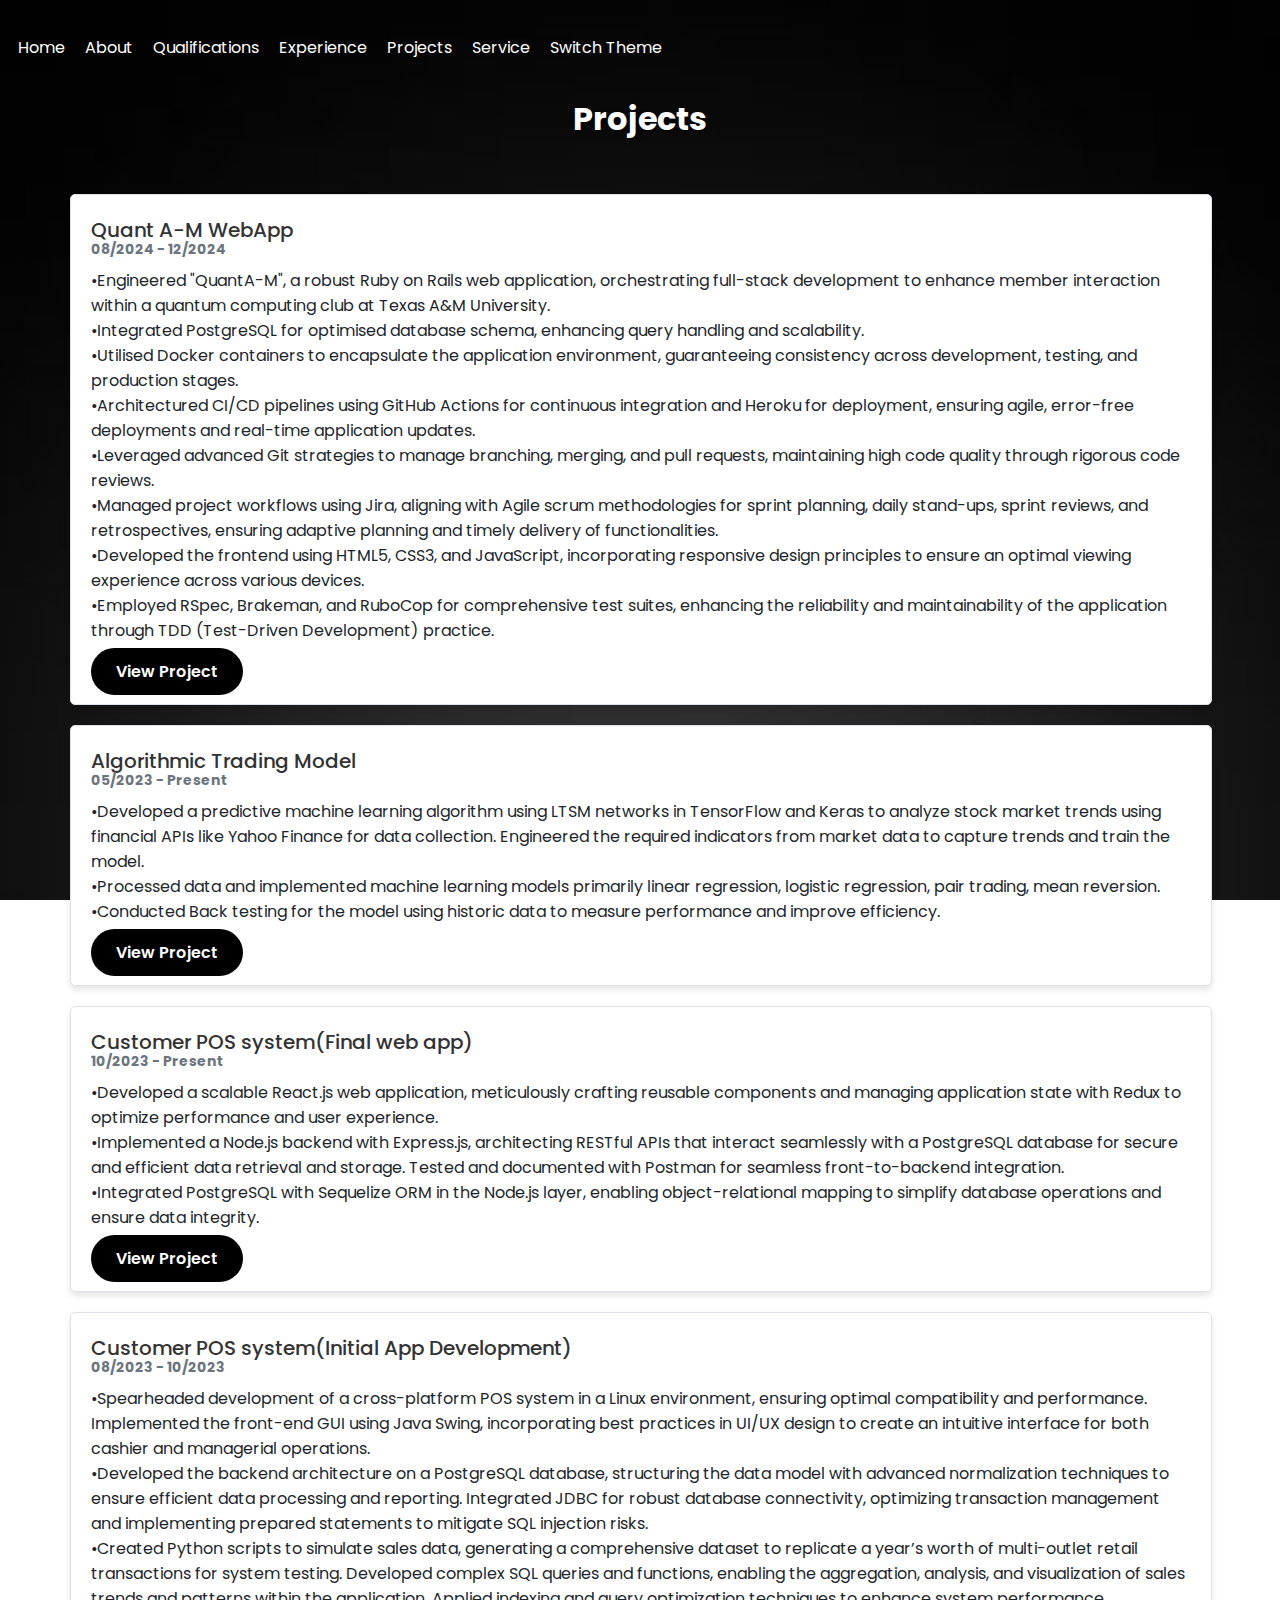
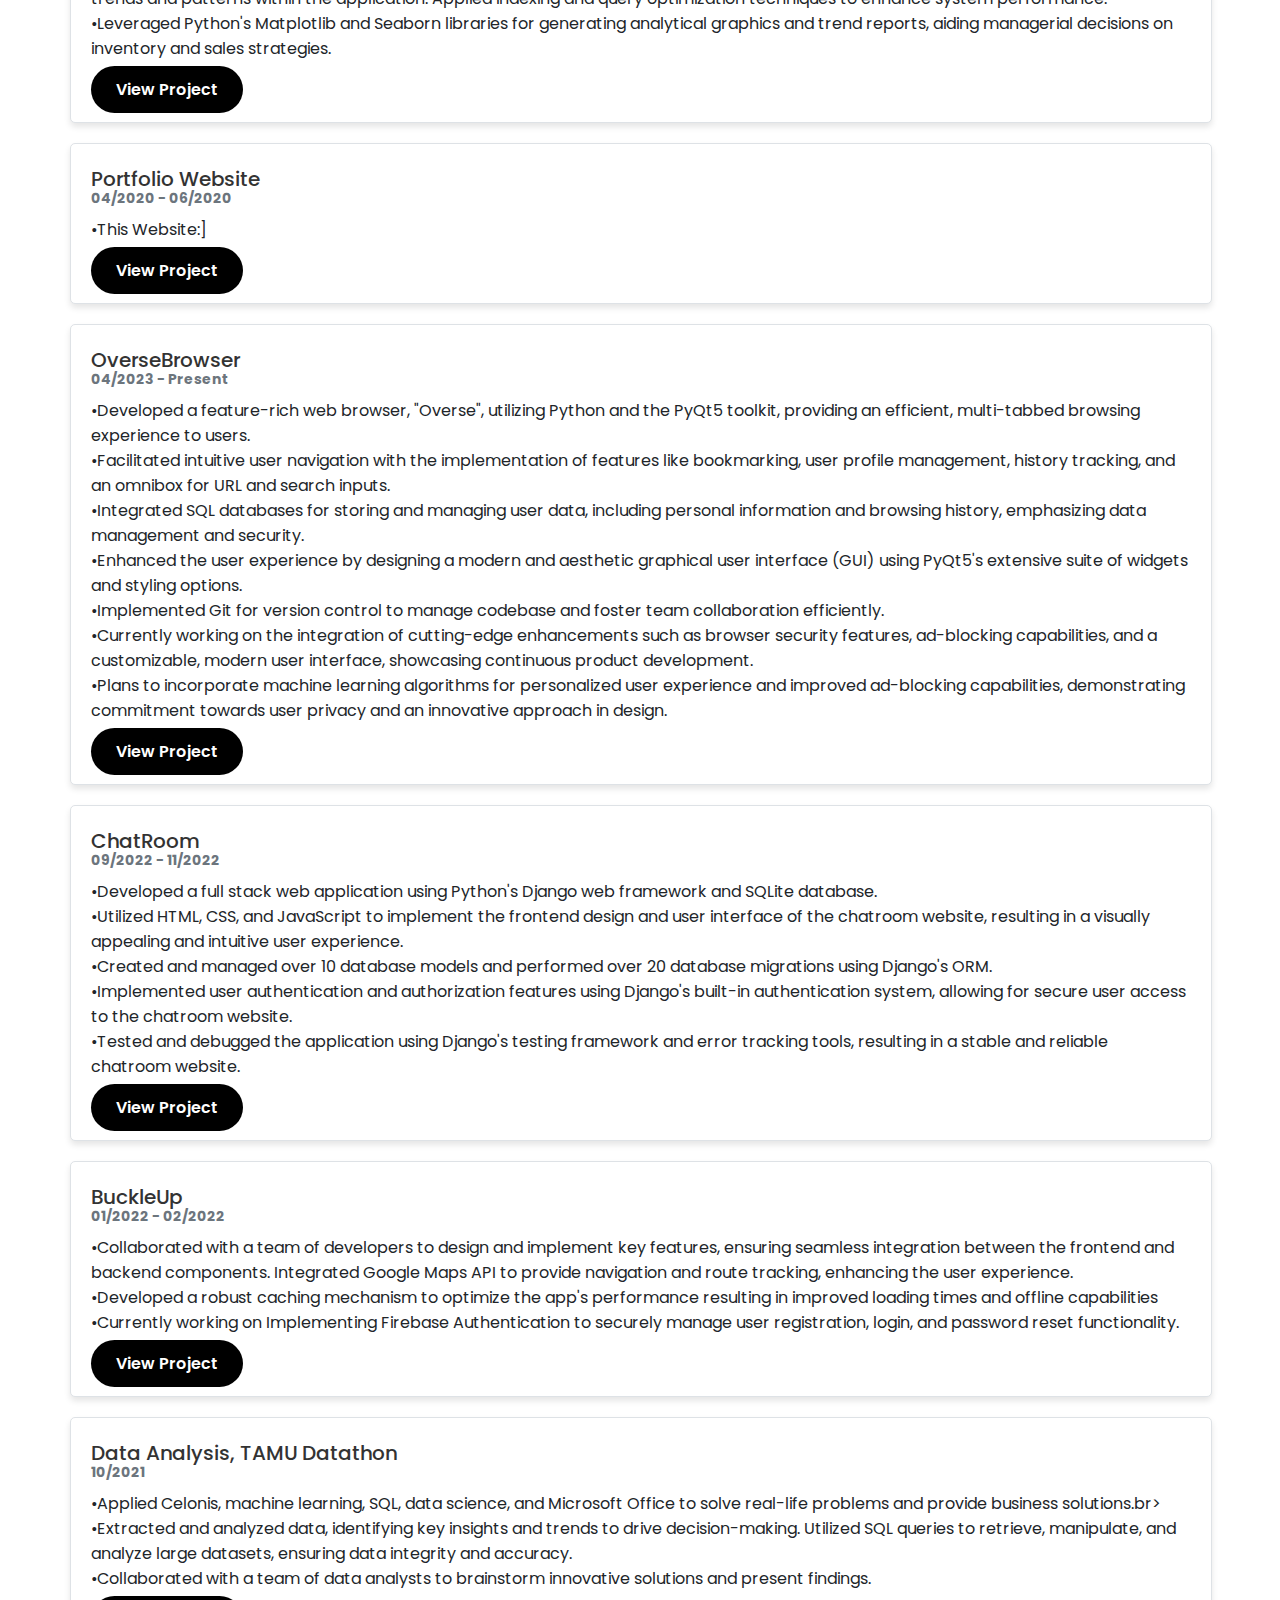
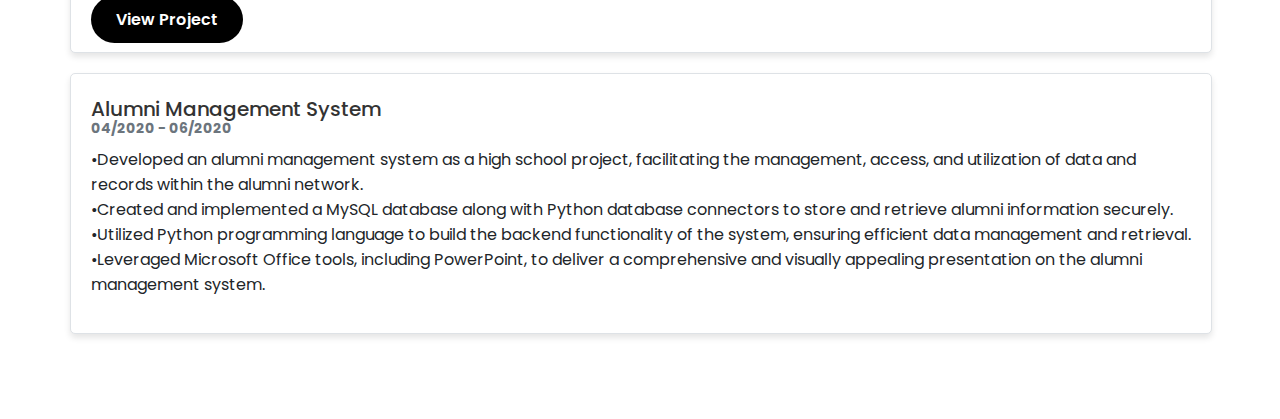
==== projects.html @ 676dbb83 "New Repo" ====
<!DOCTYPE html>
<html lang="en">

<head>
  <meta charset="utf-8">
  <meta content="width=device-width, initial-scale=1.0" name="viewport">

  <title>Projects - Dev Patel Portfolio</title>
  <meta content="" name="description">
  <meta content="" name="keywords">

  <link id="themeStylesheet" href="assets/css/common.css" rel="stylesheet">
  <link href="https://fonts.googleapis.com/css?family=Poppins:400,300,500,600,700" rel="stylesheet">

</head>

<body>

    <script>
        function toggleTheme() {
          let currentTheme = document.getElementById("themeStylesheet").getAttribute("href");
          if (currentTheme === "assets/css/common.css") {
            document.getElementById("themeStylesheet").setAttribute("href", "assets/css/common2.css"); // Name it appropriately
          } else {
            document.getElementById("themeStylesheet").setAttribute("href", "assets/css/common.css");
          }
        }
      </script>
      
    
      <!-- ======= Header ======= -->
      <nav id="navbar" class="navbar fixed-top">
        <ul>
          <li><a class="nav-link active" href="index.html">Home</a></li>
          <li><a class="nav-link" href="./index.html#about">About</a></li>
          <li><a class="nav-link" href="qualifications.html">Qualifications</a></li>
          <li><a class="nav-link" href="experience.html">Experience</a></li>
          <li><a class="nav-link" href="projects.html">Projects</a></li>
          <li><a class="nav-link" href="service.html">Service</a></li>
          <div class="theme-switch-wrapper">
            <button onclick="toggleTheme()">Switch Theme</button>
        </div>
        </ul>
      </nav>

      <div id="hero" class="hero route bg-image">
        <div class="container d-flex align-items-center justify-content-center">
          <h1>Projects</h1>
        </div>
        <!-- Projects Section -->
        <section class="p-5 projects-section">
          <div class="container">

              <!-- Project Details -->
              <div class="card bg-light text-dark my-4">
                <div class="card-body">
                    <h5 class="card-title">Quant A-M WebApp</h5>
                    <h6 class="card-subtitle mb-2 text-muted">08/2024 - 12/2024</h6>
                    <p class="card-text">•Engineered "QuantA-M", a robust Ruby on Rails web application, orchestrating full-stack development to enhance member interaction within a quantum computing club at Texas A&M University.<br> 
                      •Integrated PostgreSQL for optimised database schema, enhancing query handling and scalability.<br> 
                      •Utilised Docker containers to encapsulate the application environment, guaranteeing consistency across development, testing, and production stages.<br> 
                      •Architectured CI/CD pipelines using GitHub Actions for continuous integration and Heroku for deployment, ensuring agile, error-free deployments and real-time application updates.<br> 
                      •Leveraged advanced Git strategies to manage branching, merging, and pull requests, maintaining high code quality through rigorous code reviews.<br> 
                      •Managed project workflows using Jira, aligning with Agile scrum methodologies for sprint planning, daily stand-ups, sprint reviews, and retrospectives, ensuring adaptive planning and timely delivery of functionalities.<br> 
                      •Developed the frontend using HTML5, CSS3, and JavaScript, incorporating responsive design principles to ensure an optimal viewing experience across various devices.<br> 
                      •Employed RSpec, Brakeman, and RuboCop for comprehensive test suites, enhancing the reliability and maintainability of the application through TDD (Test-Driven Development) practice.<br> 
                        </p>
                    <a href="https://github.com/DevPatel3547/QuantA-M" class="download-btn">View Project</a>
                </div>
            </div>

              <div class="card bg-light text-dark my-4">
                <div class="card-body">
                    <h5 class="card-title">Algorithmic Trading Model</h5>
                    <h6 class="card-subtitle mb-2 text-muted">05/2023 - Present</h6>
                    <p class="card-text">•Developed a predictive machine learning algorithm using LTSM networks in TensorFlow and Keras to analyze stock market trends using financial APIs like Yahoo Finance for data collection. Engineered the required indicators from market data to capture trends and train the model.<br> 
                        •Processed data and implemented machine learning models primarily linear regression, logistic regression, pair trading, mean reversion.<br> 
                        •Conducted Back testing for the model using historic data to measure performance and improve efficiency.<br> 
                        </p>
                    <a href="https://github.com/DevPatel3547/AlgorithmicTradingModel" class="download-btn">View Project</a>
                </div>
            </div>

            <div class="card bg-light text-dark my-4">
              <div class="card-body">
                  <h5 class="card-title">Customer POS system(Final web app)</h5>
                  <h6 class="card-subtitle mb-2 text-muted">10/2023 - Present</h6>
                  <p class="card-text">•Developed a scalable React.js web application, meticulously crafting reusable components and managing application state with Redux to optimize performance and user experience.<br>
                    •Implemented a Node.js backend with Express.js, architecting RESTful APIs that interact seamlessly with a PostgreSQL database for secure and efficient data retrieval and storage. Tested and documented with Postman for seamless front-to-backend integration.<br>
                    •Integrated PostgreSQL with Sequelize ORM in the Node.js layer, enabling object-relational mapping to simplify database operations and ensure data integrity.<br>
                    
                    
                      </p>
                  <a href="https://github.com/DevPatel3547/CustomerPOSSystem" class="download-btn">View Project</a>
              </div>
          </div>



            <div class="card bg-light text-dark my-4">
              <div class="card-body">
                  <h5 class="card-title">Customer POS system(Initial App Development)</h5>
                  <h6 class="card-subtitle mb-2 text-muted">08/2023 - 10/2023</h6>
                  <p class="card-text">•Spearheaded development of a cross-platform POS system in a Linux environment, ensuring optimal compatibility and performance. Implemented the front-end GUI using Java Swing, incorporating best practices in UI/UX design to create an intuitive interface for both cashier and managerial operations.<br>
                    •Developed the backend architecture on a PostgreSQL database, structuring the data model with advanced normalization techniques to ensure efficient data processing and reporting. Integrated JDBC for robust database connectivity, optimizing transaction management and implementing prepared statements to mitigate SQL injection risks.<br>
                    •Created Python scripts to simulate sales data, generating a comprehensive dataset to replicate a year’s worth of multi-outlet retail transactions for system testing. Developed complex SQL queries and functions, enabling the aggregation, analysis, and visualization of sales trends and patterns within the application. Applied indexing and query optimization techniques to enhance system performance. <br>
                    •Leveraged Python's Matplotlib and Seaborn libraries for generating analytical graphics and trend reports, aiding managerial decisions on inventory and sales strategies.<br>
                    
                    
                      </p>
                  <a href="https://github.com/DevPatel3547/CustomerPOSSystemInitialApp" class="download-btn">View Project</a>
              </div>
          </div>

          <div class="card bg-light text-dark my-4">
            <div class="card-body">
                <h5 class="card-title">Portfolio Website</h5>
                <h6 class="card-subtitle mb-2 text-muted">04/2020 - 06/2020</h6>
                <p class="card-text">•This Website:]</p>
                <a href="" class="download-btn">View Project</a>
            </div>
          </div>

              <div class="card bg-light text-dark my-4">
                  <div class="card-body">
                      <h5 class="card-title">OverseBrowser</h5>
                      <h6 class="card-subtitle mb-2 text-muted">04/2023 - Present</h6>
                      <p class="card-text">•Developed a feature-rich web browser, "Overse", utilizing Python and the PyQt5 toolkit, providing an efficient, multi-tabbed browsing experience to users.<br>
                          •Facilitated intuitive user navigation with the implementation of features like bookmarking, user profile management, history tracking, and an omnibox for URL and search inputs.<br>
                          •Integrated SQL databases for storing and managing user data, including personal information and browsing history, emphasizing data management and security.<br>
                          •Enhanced the user experience by designing a modern and aesthetic graphical user interface (GUI) using PyQt5's extensive suite of widgets and styling options.<br>
                          •Implemented Git for version control to manage codebase and foster team collaboration efficiently.<br>
                          •Currently working on the integration of cutting-edge enhancements such as browser security features, ad-blocking capabilities, and a customizable, modern user interface, showcasing continuous product development.<br>
                          •Plans to incorporate machine learning algorithms for personalized user experience and improved ad-blocking capabilities, demonstrating commitment towards user privacy and an innovative approach in design.<br>
                          </p>
                      <a href="https://github.com/DevPatel3547/OverseBrowser" class="download-btn">View Project</a>
                  </div>
              </div>
  
  
              <div class="card bg-light text-dark my-4">
                  <div class="card-body">
                      <h5 class="card-title">ChatRoom</h5>
                      <h6 class="card-subtitle mb-2 text-muted">09/2022 - 11/2022</h6>
                      <p class="card-text">•Developed a full stack web application using Python's Django web framework and SQLite database.<br>
                          •Utilized HTML, CSS, and JavaScript to implement the frontend design and user interface of the chatroom website, resulting in a visually appealing and intuitive user experience.<br>
                          •Created and managed over 10 database models and performed over 20 database migrations using Django's ORM.<br>
                          •Implemented user authentication and authorization features using Django's built-in authentication system, allowing for secure user access to the chatroom website.<br>
                          •Tested and debugged the application using Django's testing framework and error tracking tools, resulting in a stable and reliable chatroom website.<br></p>
                      <a href="https://github.com/DevPatel3547/ChatRoom" class="download-btn">View Project</a>    
                      </div>
      
              </div>
  
  
              <div class="card bg-light text-dark my-4">
                  <div class="card-body">
                      <h5 class="card-title">BuckleUp</h5>
                      <h6 class="card-subtitle mb-2 text-muted">01/2022 - 02/2022</h6>
                      <p class="card-text">•Collaborated with a team of developers to design and implement key features, ensuring seamless integration between the frontend and backend components. Integrated Google Maps API to provide navigation and route tracking, enhancing the user experience.<br>
                          •Developed a robust caching mechanism to optimize the app's performance resulting in improved loading times and offline capabilities<br>
                          •Currently working on Implementing Firebase Authentication to securely manage user registration, login, and password reset functionality.<br></p>
                          <a href="https://github.com/DevPatel3547/Buckle-UP" class="download-btn">View Project</a>    
                      </div>
              </div>
  
  
              <div class="card bg-light text-dark my-4">
                  <div class="card-body">
                      <h5 class="card-title">Data Analysis, TAMU Datathon</h5>
                      <h6 class="card-subtitle mb-2 text-muted">10/2021</h6>
                      <p class="card-text">•Applied Celonis, machine learning, SQL, data science, and Microsoft Office to solve real-life problems and provide business solutions.br>
                          •Extracted and analyzed data, identifying key insights and trends to drive decision-making. Utilized SQL queries to retrieve, manipulate, and analyze large datasets, ensuring data integrity and accuracy.<br>
                          •Collaborated with a team of data analysts to brainstorm innovative solutions and present findings.<br></p>
                          <a href="https://devpost.com/software/celonis-2021-challenge-14pkv9" class="download-btn">View Project</a>  
                  </div>
              </div>
  
  
              <div class="card bg-light text-dark my-4">
                  <div class="card-body">
                      <h5 class="card-title">Alumni Management System</h5>
                      <h6 class="card-subtitle mb-2 text-muted">04/2020 - 06/2020</h6>
                      <p class="card-text">•Developed an alumni management system as a high school project, facilitating the management, access, and utilization of data and records within the alumni network.<br>
                                          •Created and implemented a MySQL database along with Python database connectors to store and retrieve alumni information securely.<br>
                                          •Utilized Python programming language to build the backend functionality of the system, ensuring efficient data management and retrieval.<br>
                                          •Leveraged Microsoft Office tools, including PowerPoint, to deliver a comprehensive and visually appealing presentation on the alumni management system.<br></p>
                  </div>
              </div>
  


          </div>
      </section>
  </div><!-- End Hero Section -->



</body>

</html>
---- assets/css/common.css ----
body, h2, h3, h4, h5, h6, p, a, ul, li, form, input, textarea {
  margin: 0;
  padding: 0;
  font-family: 'Poppins', sans-serif;
  color: #333;
  text-decoration: none;
  box-sizing: border-box;
}


.container {
  max-width: 1140px;
  margin: 0 auto;
  padding: 15px;
}

header {
  background-color: #000;
  padding: 10px 0;
}

#navbar {
  position: absolute;
  top: 30px; 
  left: 0;
  right: 600px;
  z-index: 10; 
  text-align: center; 
}

#navbar ul {
  list-style: none;
  display: flex;
  align-items: center;
  justify-content: center; 
}

#navbar ul li {
  margin: 0 10px;
}

#navbar ul li a {
  color: white;
  transition: color 0.3s;
}

#navbar ul li a:hover {
  color: #007bff;
}


#hero {
  padding: 50px 0;
  background-size: cover;
  background-position: center;
}

h1 {
  text-align: center;
  color: #fff;
  text-shadow: 2px 2px 4px rgba(0, 0, 0, 0.5);
  margin-top: 30px;
}

.experience-section {
  display: flex;
  flex-direction: column;
  align-items: center;
  gap: 20px;
}

.card {
  background-color: #fff;
  border: 1px solid #dee2e6;
  border-radius: 5px;
  width: 100%; 
  box-shadow: 0 4px 6px rgba(0, 0, 0, 0.1);
}

.card-body {
  padding: 20px;
}

.card-title {
  margin-top: 0;
  font-weight: 500;
  font-size: 1.25rem;
}

.card-subtitle {
  font-size: 0.875rem;
  margin-top: -0.375rem;
  margin-bottom: 0.5rem;
  color: #6c757d;
}

.card-text {
  margin-bottom: 1rem;
  color: #212529;
  word-wrap: break-word; 
}
.card {
  margin-bottom: 20px;
}
@keyframes slideInFromLeft {
  0% {
    transform: translateX(-100%);
    opacity: 0;
  }
  100% {
    transform: translateX(0);
    opacity: 1;
  }
}

body {
  animation: slideInFromLeft 1s ease-out;
  background-image: url('../images/back1.jpg');
  background-size: cover;
  background-position: center;
  background-attachment: fixed;
  animation: slideInFromLeft 1s ease-out;
}
.resume-box {
  display: none;
}

.resume-header {
  display: flex;
  flex-direction: column;
  align-items: flex-start;
  padding: 20px 15px;
  background-color: #f8f9fa;
  border-bottom: 1px solid #dee2e6;
}

.resume-header h2 {
  margin: 0;
  color: #343a40;
  font-size: 2rem;
  margin-bottom: 10px;
}

.intro-text {
  margin-bottom: 15px;
  font-family: 'Poppins', sans-serif;
  color: #6c757d;
}

.download-btn {
  background-color: #000;
  color: #fff;
  border: none;
  padding: 12px 25px;
  border-radius: 25px;
  font-weight: 600;
  cursor: pointer;
  transition: background-color 0.3s, transform 0.3s;
}

.download-btn:hover {
  background-color: #000;
  transform: scale(1.05);
}

.theme-switch-wrapper {
z-index: 10; /* Ensure button is above the hero content */
}

.theme-switch-wrapper button {
padding: 5px 10px;
cursor: pointer;
border: none;
background-color: transparent; 
color: white; 
font-size: 16px; 
font-family: 'Poppins', sans-serif; 
transition: color 0.3s; 
}

.theme-switch-wrapper button:hover {
color: #007bff; 
}


.theme-switch {
margin-left: 10px;
}
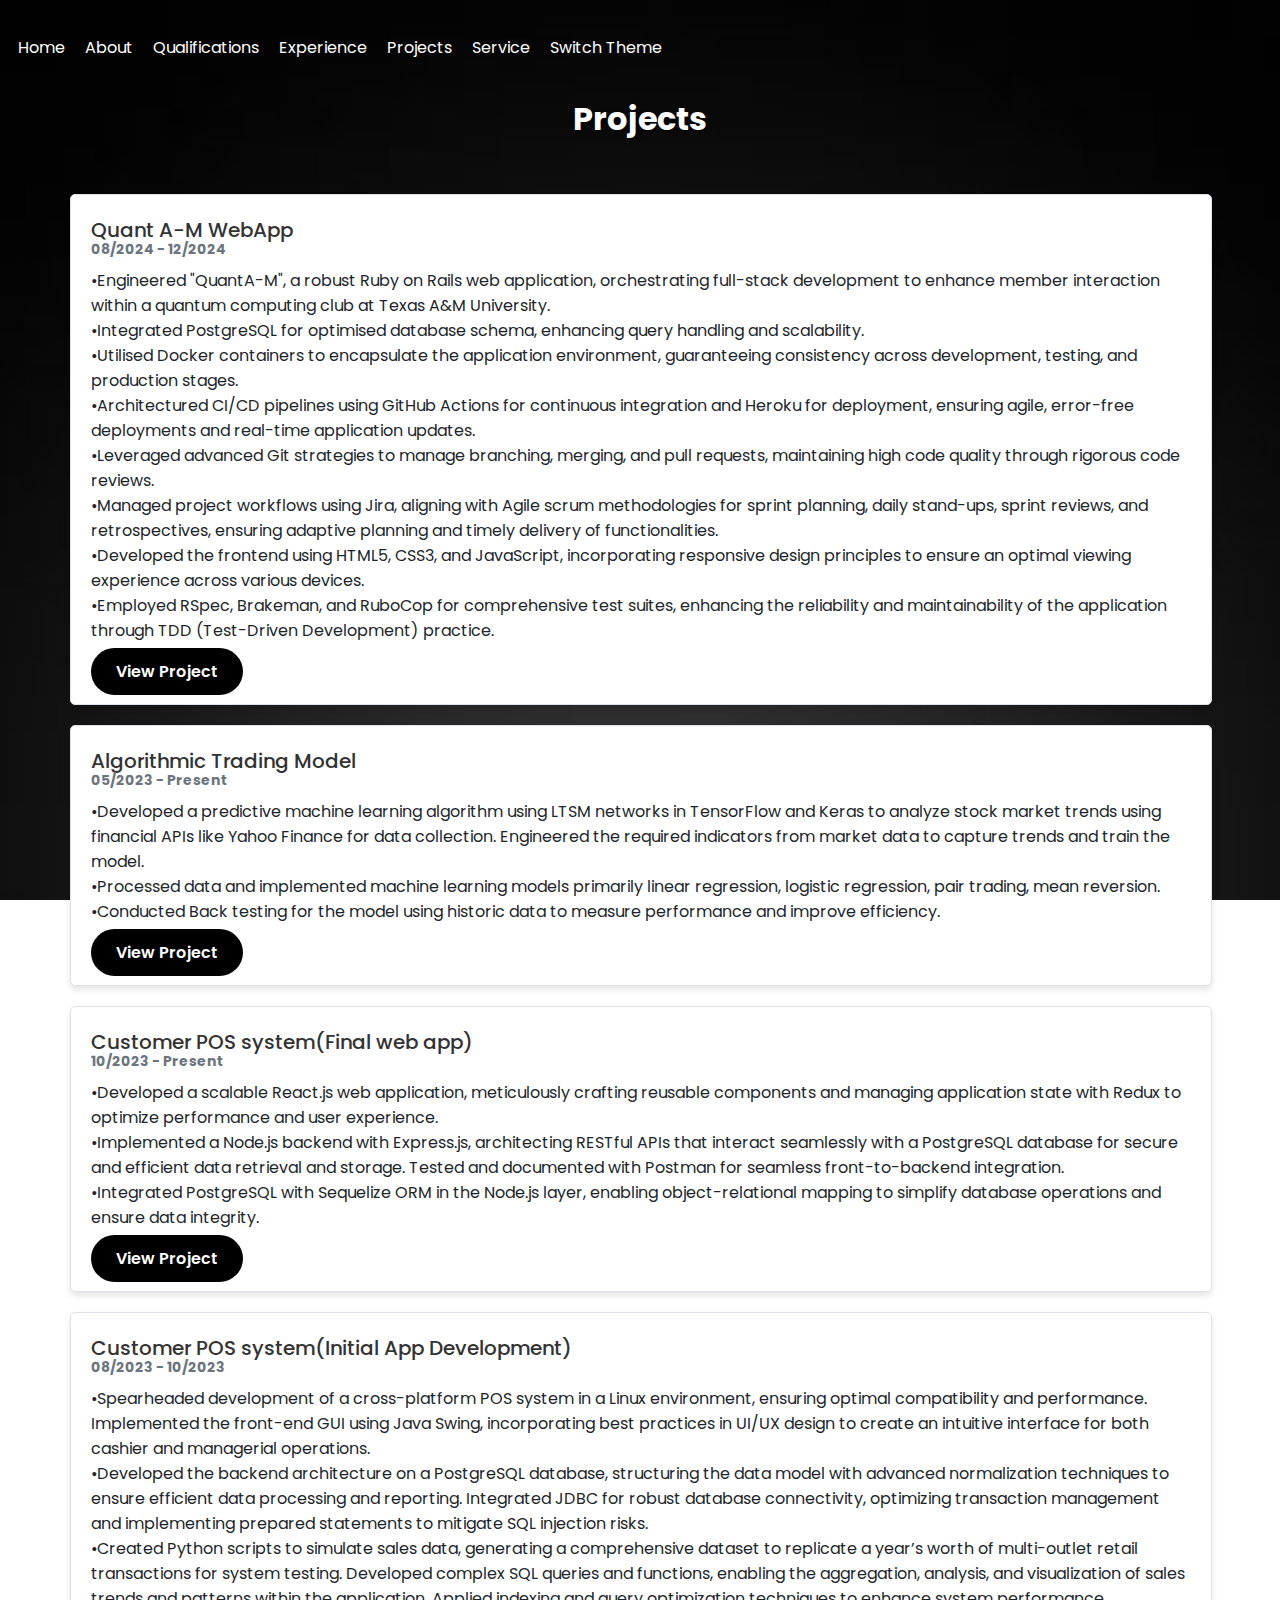
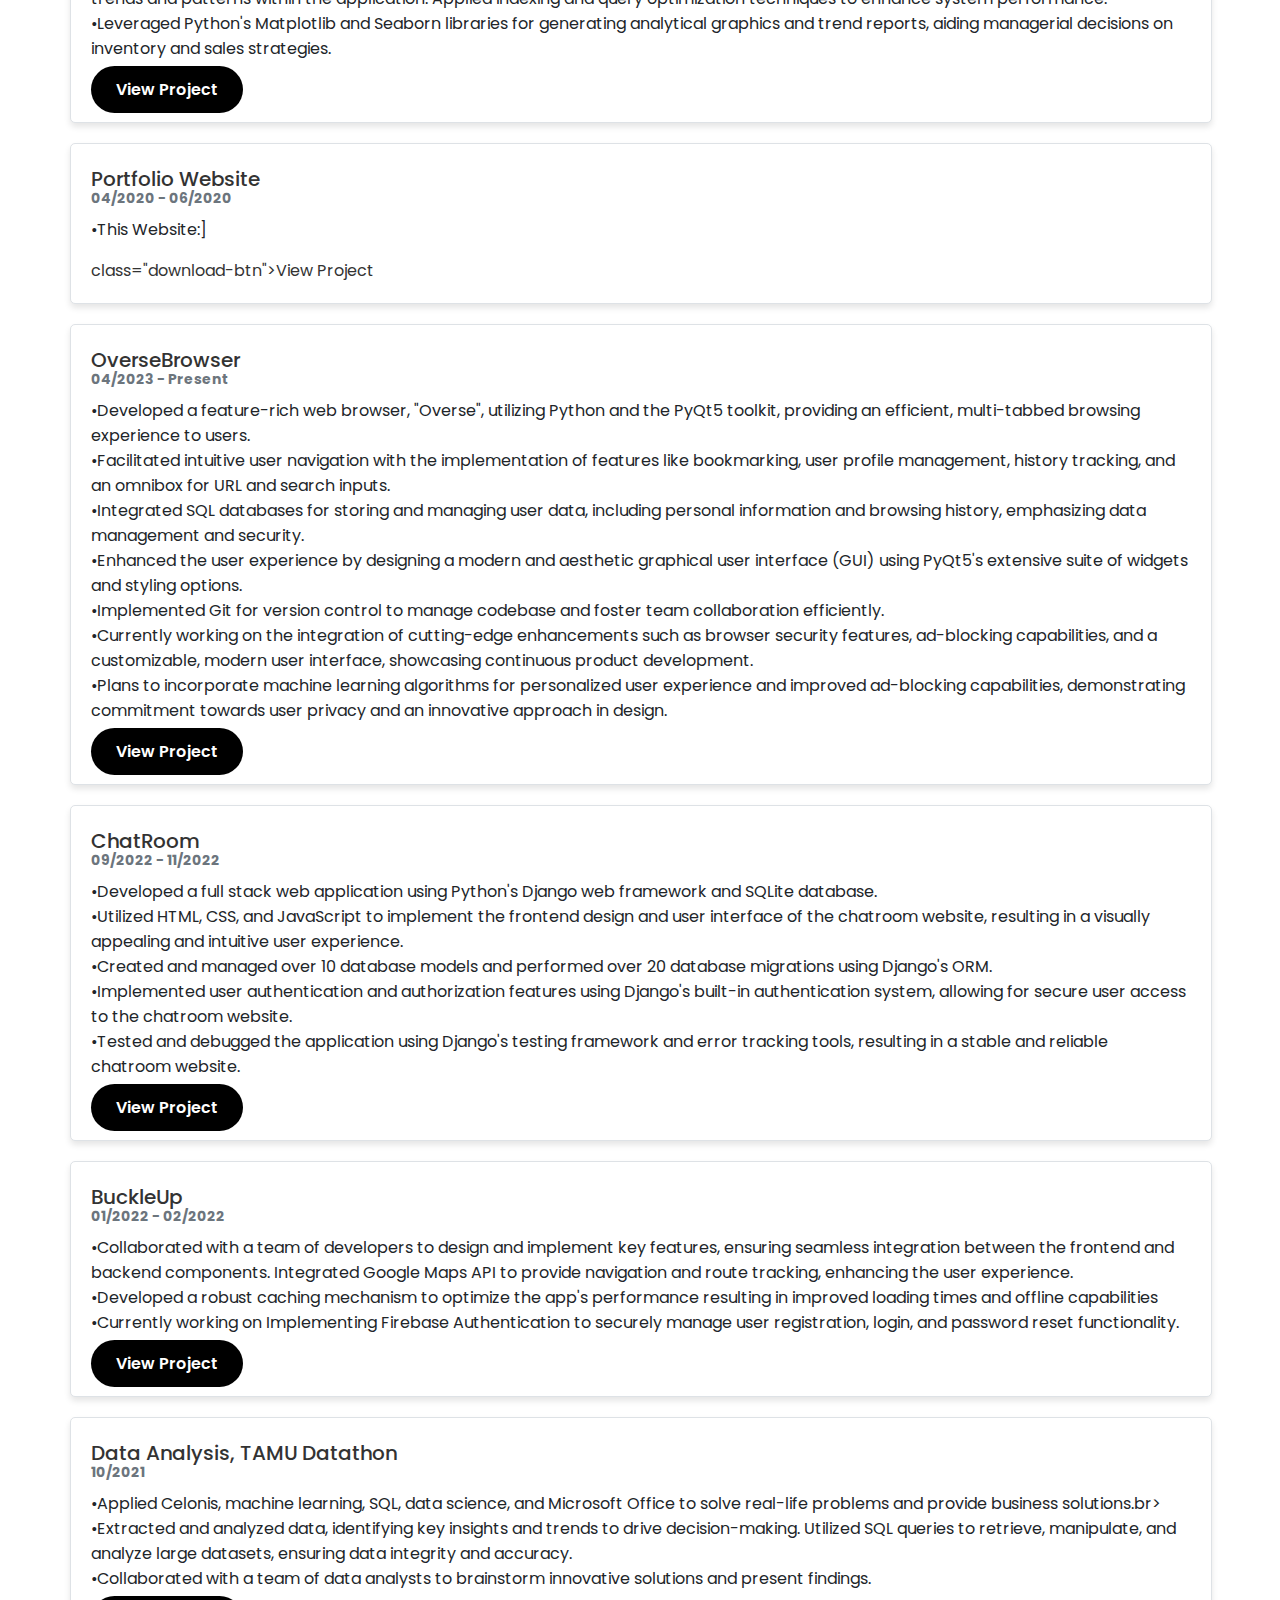
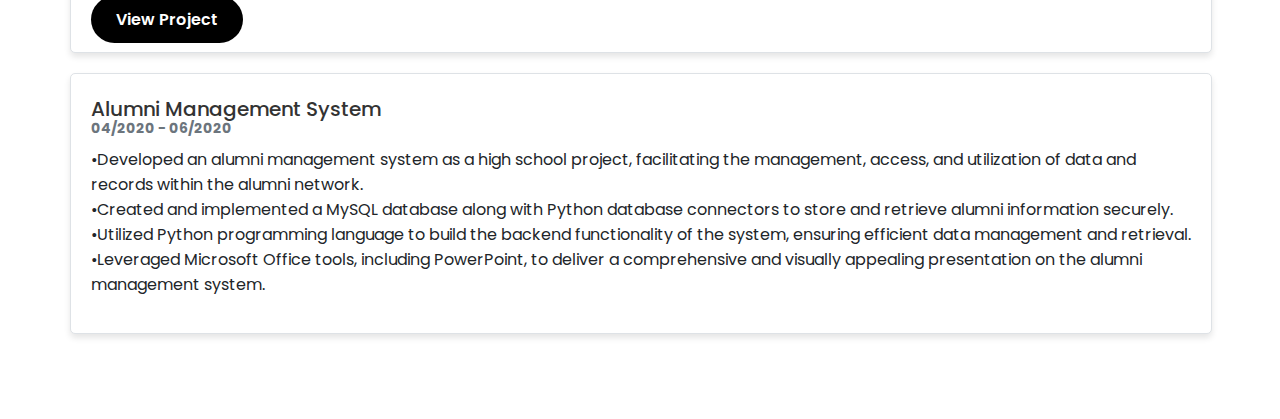
==== commit b9feef48: "Updated Links" ====
--- a/projects.html
+++ b/projects.html
@@ -117,7 +117,7 @@
                 <h5 class="card-title">Portfolio Website</h5>
                 <h6 class="card-subtitle mb-2 text-muted">04/2020 - 06/2020</h6>
                 <p class="card-text">•This Website:]</p>
-                <a href="" class="download-btn">View Project</a>
+                <a href="https://github.com/DevPatel3547/Portfolio_Website/"> class="download-btn">View Project</a>
             </div>
           </div>
 
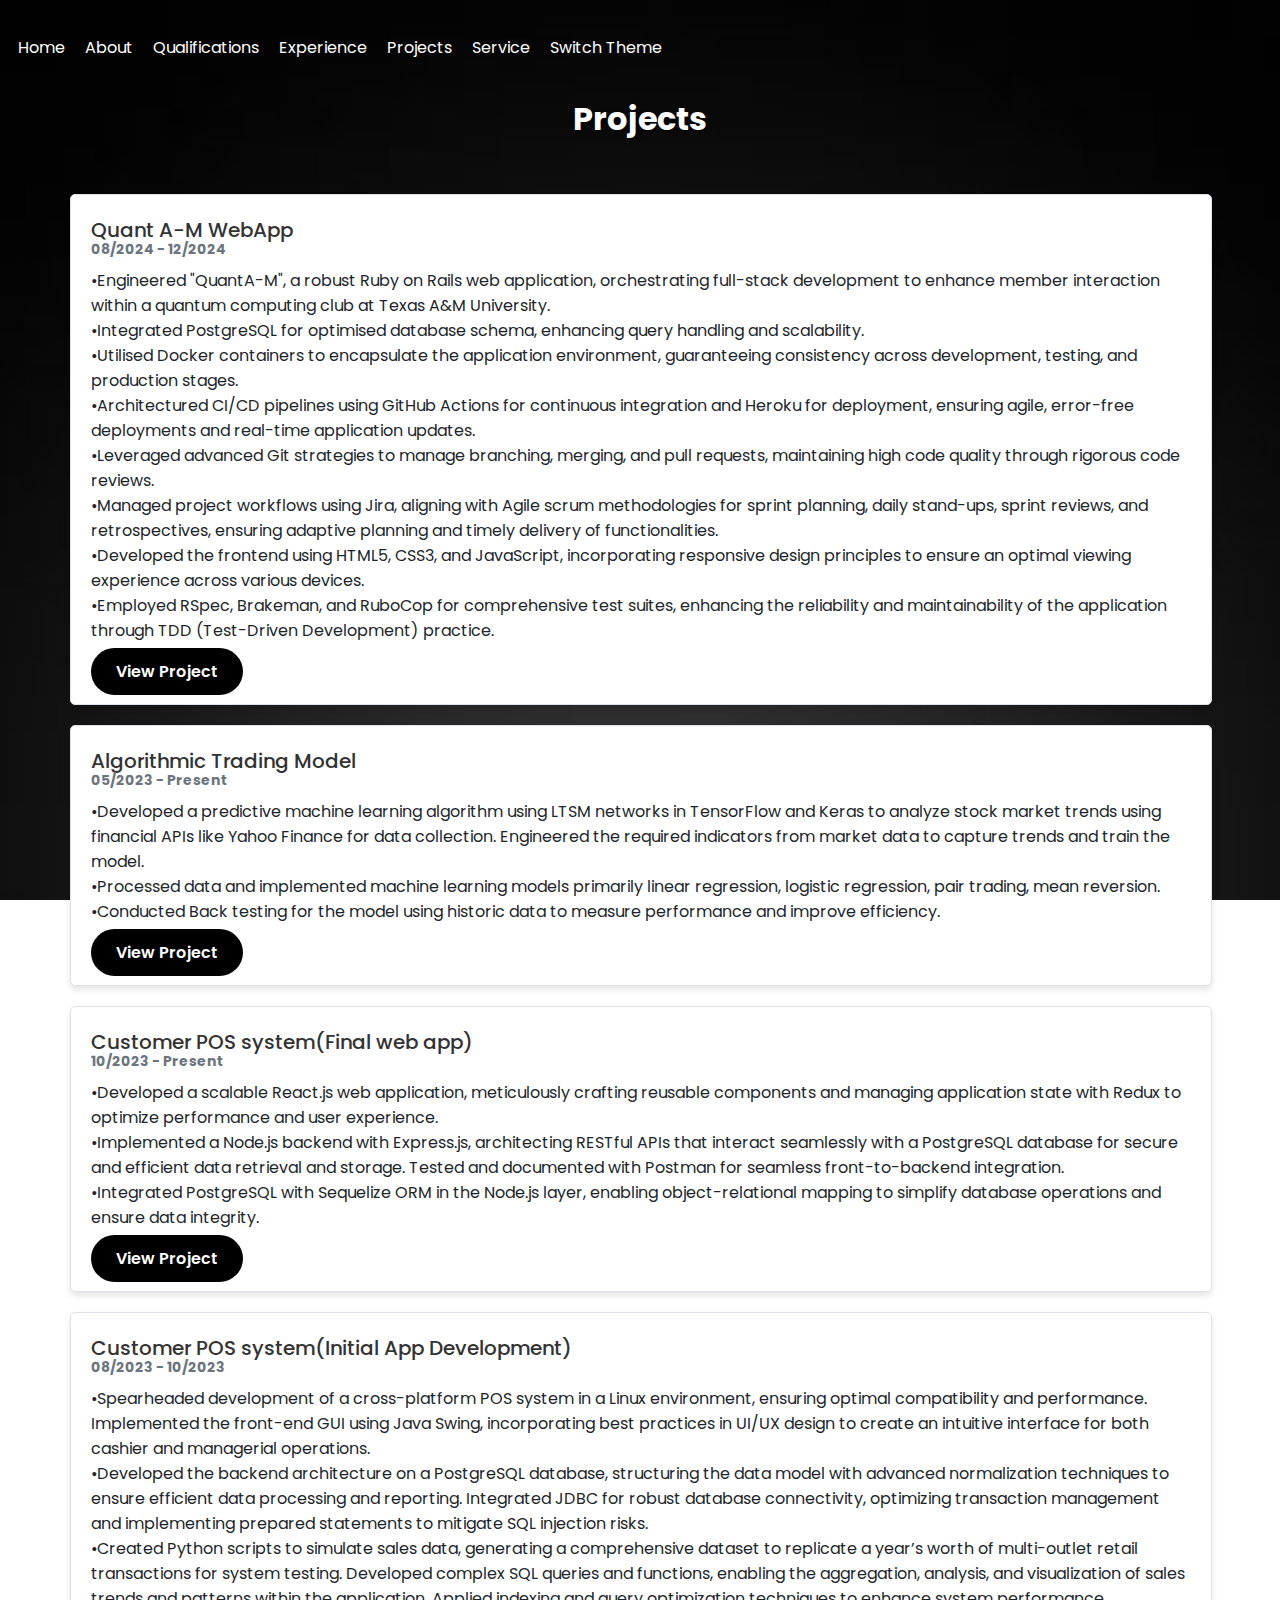
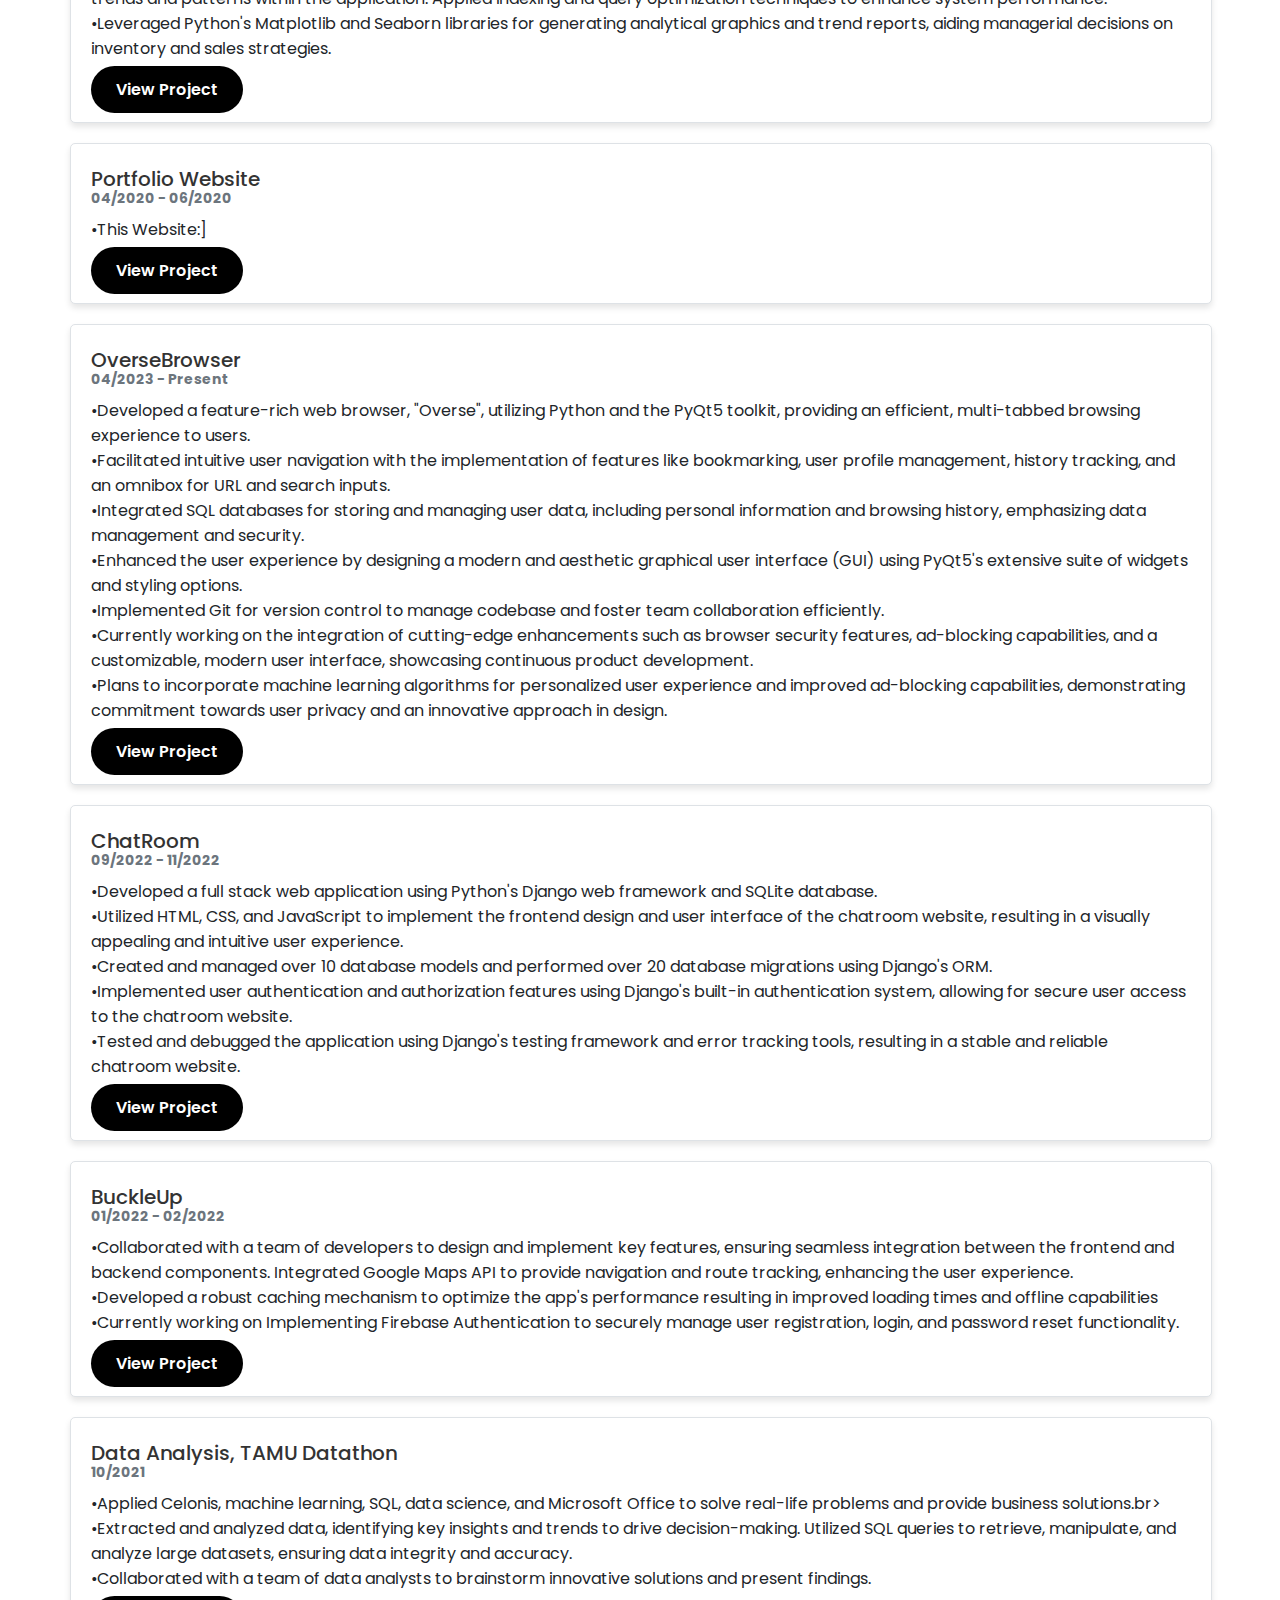
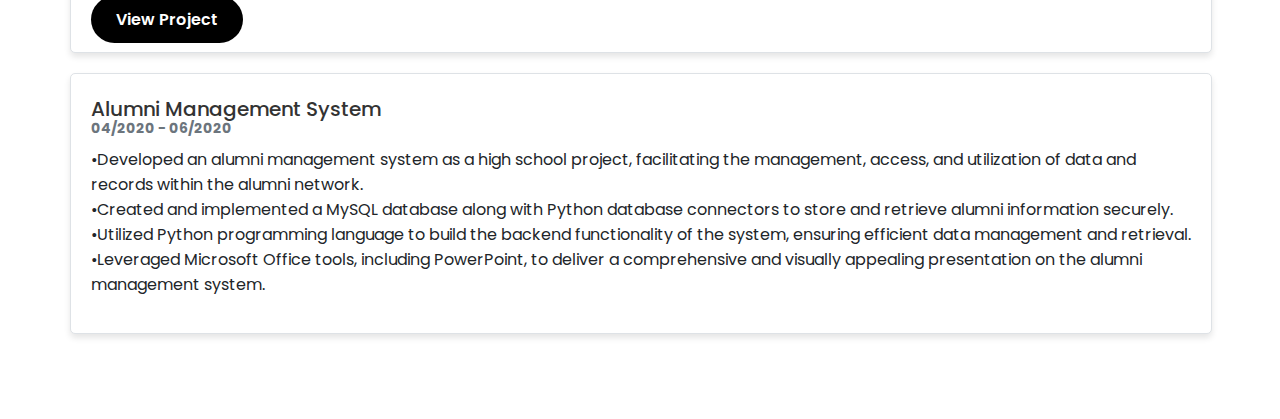
==== commit 86074e65: "Updated Links" ====
--- a/projects.html
+++ b/projects.html
@@ -117,7 +117,7 @@
                 <h5 class="card-title">Portfolio Website</h5>
                 <h6 class="card-subtitle mb-2 text-muted">04/2020 - 06/2020</h6>
                 <p class="card-text">•This Website:]</p>
-                <a href="https://github.com/DevPatel3547/Portfolio_Website/"> class="download-btn">View Project</a>
+                <a href="https://github.com/DevPatel3547/Portfolio_Website/" class="download-btn">View Project</a>
             </div>
           </div>
 
